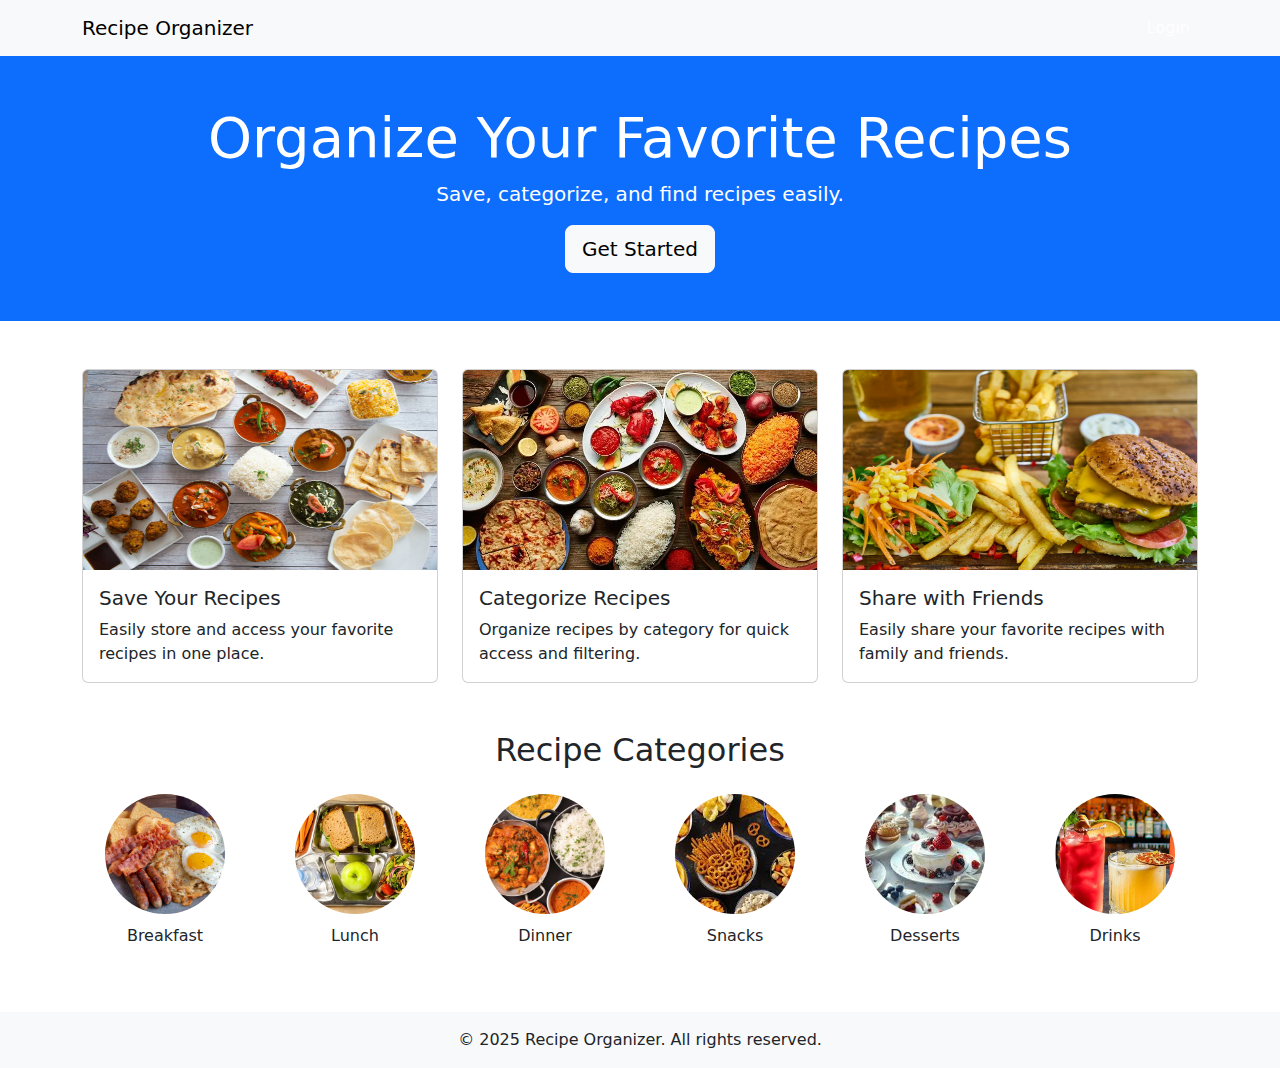
==== index.html @ 07d3a7fb "Initial commit" ====
<!-- index.html -->
<!DOCTYPE html>
<html lang="en">
  <head>
    <meta charset="UTF-8" />
    <meta name="viewport" content="width=device-width, initial-scale=1.0" />
    <title>Recipe Organizer</title>
    <link
      href="https://cdn.jsdelivr.net/npm/bootstrap@5.3.0/dist/css/bootstrap.min.css"
      rel="stylesheet"
    />
    <style>
      .category-img {
        width: 120px;
        height: 120px;
        object-fit: cover;
        border-radius: 50%;
        margin-bottom: 10px;
      }
    </style>
  </head>
  <body>
    <!-- Header -->
    <nav class="navbar navbar-expand-lg navbar-light bg-light">
      <div class="container">
        <a class="navbar-brand" href="#">Recipe Organizer</a>
        <button
          class="navbar-toggler"
          type="button"
          data-bs-toggle="collapse"
          data-bs-target="#navbarNav"
          aria-controls="navbarNav"
          aria-expanded="false"
          aria-label="Toggle navigation"
        >
          <span class="navbar-toggler-icon"></span>
        </button>
        <div class="collapse navbar-collapse" id="navbarNav">
          <ul class="navbar-nav ms-auto">
            <li class="nav-item">
              <a
                class="nav-link btn btn-primary text-white"
                href="pages/login.html"
                >Login</a
              >
            </li>
          </ul>
        </div>
      </div>
    </nav>

    <!-- Hero Section -->
    <section class="hero bg-primary text-white text-center py-5">
      <div class="container">
        <h1 class="display-4">Organize Your Favorite Recipes</h1>
        <p class="lead">Save, categorize, and find recipes easily.</p>
        <a href="pages/login.html" class="btn btn-light btn-lg">Get Started</a>
      </div>
    </section>

    <!-- Card Views -->
    <div class="container my-5">
      <div class="row">
        <div class="col-md-4">
          <div class="card">
            <img
              width="200"
              height="200"
              src="./public/recipe1.jpg"
              class="card-img-top"
              alt="Save Recipes"
            />
            <div class="card-body">
              <h5 class="card-title">Save Your Recipes</h5>
              <p class="card-text">
                Easily store and access your favorite recipes in one place.
              </p>
            </div>
          </div>
        </div>
        <div class="col-md-4">
          <div class="card">
            <img
              width="200"
              height="200"
              src="./public/recipe2.jpg"
              class="card-img-top"
              alt="Categorize"
            />
            <div class="card-body">
              <h5 class="card-title">Categorize Recipes</h5>
              <p class="card-text">
                Organize recipes by category for quick access and filtering.
              </p>
            </div>
          </div>
        </div>
        <div class="col-md-4">
          <div class="card">
            <img
              width="200"
              height="200"
              src="./public/recipe3.jpg"
              class="card-img-top"
              alt="Share Recipes"
            />
            <div class="card-body">
              <h5 class="card-title">Share with Friends</h5>
              <p class="card-text">
                Easily share your favorite recipes with family and friends.
              </p>
            </div>
          </div>
        </div>
      </div>
    </div>

    <!-- Food Recipe Categories View -->
    <section class="container my-5 text-center">
      <h2 class="mb-4">Recipe Categories</h2>
      <div class="row">
        <div class="col-md-2 col-sm-4 col-6">
          <img
            src="./public/breakfast.jpg"
            class="category-img"
            alt="Breakfast"
          />
          <p>Breakfast</p>
        </div>
        <div class="col-md-2 col-sm-4 col-6">
          <img src="./public/lunch.jpg" class="category-img" alt="Lunch" />
          <p>Lunch</p>
        </div>
        <div class="col-md-2 col-sm-4 col-6">
          <img src="./public/dinner.jpg" class="category-img" alt="Dinner" />
          <p>Dinner</p>
        </div>
        <div class="col-md-2 col-sm-4 col-6">
          <img src="./public/snacks.jpg" class="category-img" alt="Snacks" />
          <p>Snacks</p>
        </div>
        <div class="col-md-2 col-sm-4 col-6">
          <img
            src="./public/desserts.jpg"
            class="category-img"
            alt="Desserts"
          />
          <p>Desserts</p>
        </div>
        <div class="col-md-2 col-sm-4 col-6">
          <img src="./public/drinks.jpg" class="category-img" alt="Drinks" />
          <p>Drinks</p>
        </div>
      </div>
    </section>

    <!-- Footer -->
    <footer class="bg-light text-center py-3">
      <p class="mb-0">&copy; 2025 Recipe Organizer. All rights reserved.</p>
    </footer>

    <script src="https://cdn.jsdelivr.net/npm/bootstrap@5.3.0/dist/js/bootstrap.bundle.min.js"></script>
  </body>
</html>
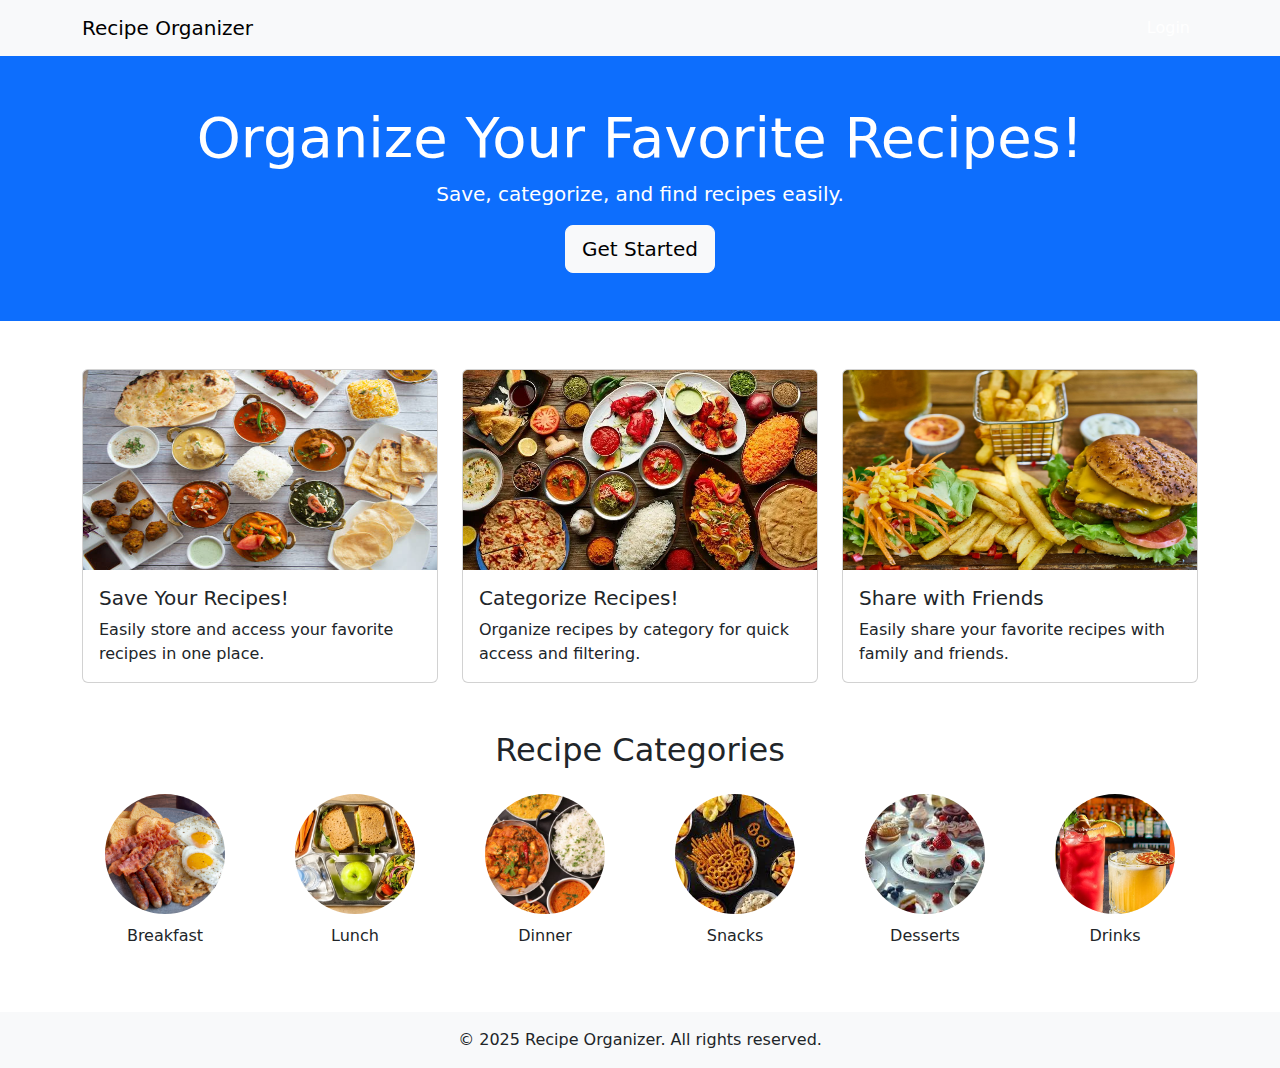
==== commit b522c4cb: "Setting Up Github Pages" ====
--- a/index.html
+++ b/index.html
@@ -52,7 +52,7 @@
     <!-- Hero Section -->
     <section class="hero bg-primary text-white text-center py-5">
       <div class="container">
-        <h1 class="display-4">Organize Your Favorite Recipes</h1>
+        <h1 class="display-4">Organize Your Favorite Recipes!</h1>
         <p class="lead">Save, categorize, and find recipes easily.</p>
         <a href="pages/login.html" class="btn btn-light btn-lg">Get Started</a>
       </div>
@@ -71,7 +71,7 @@
               alt="Save Recipes"
             />
             <div class="card-body">
-              <h5 class="card-title">Save Your Recipes</h5>
+              <h5 class="card-title">Save Your Recipes!</h5>
               <p class="card-text">
                 Easily store and access your favorite recipes in one place.
               </p>
@@ -88,7 +88,7 @@
               alt="Categorize"
             />
             <div class="card-body">
-              <h5 class="card-title">Categorize Recipes</h5>
+              <h5 class="card-title">Categorize Recipes!</h5>
               <p class="card-text">
                 Organize recipes by category for quick access and filtering.
               </p>
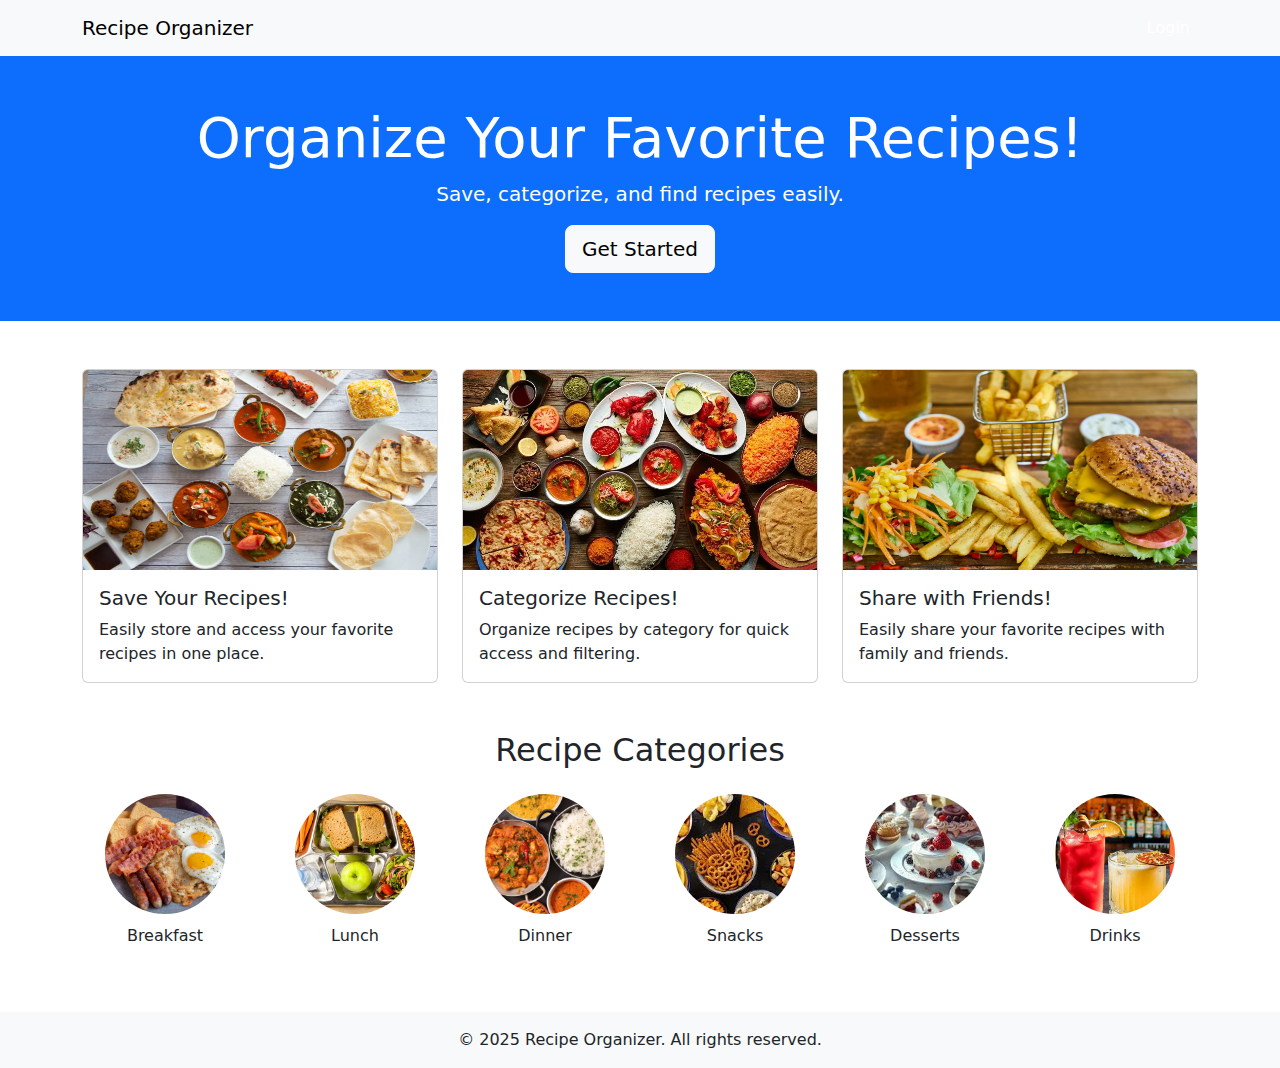
==== commit f981440b: "Testing CI CD" ====
--- a/index.html
+++ b/index.html
@@ -105,7 +105,7 @@
               alt="Share Recipes"
             />
             <div class="card-body">
-              <h5 class="card-title">Share with Friends</h5>
+              <h5 class="card-title">Share with Friends!</h5>
               <p class="card-text">
                 Easily share your favorite recipes with family and friends.
               </p>
